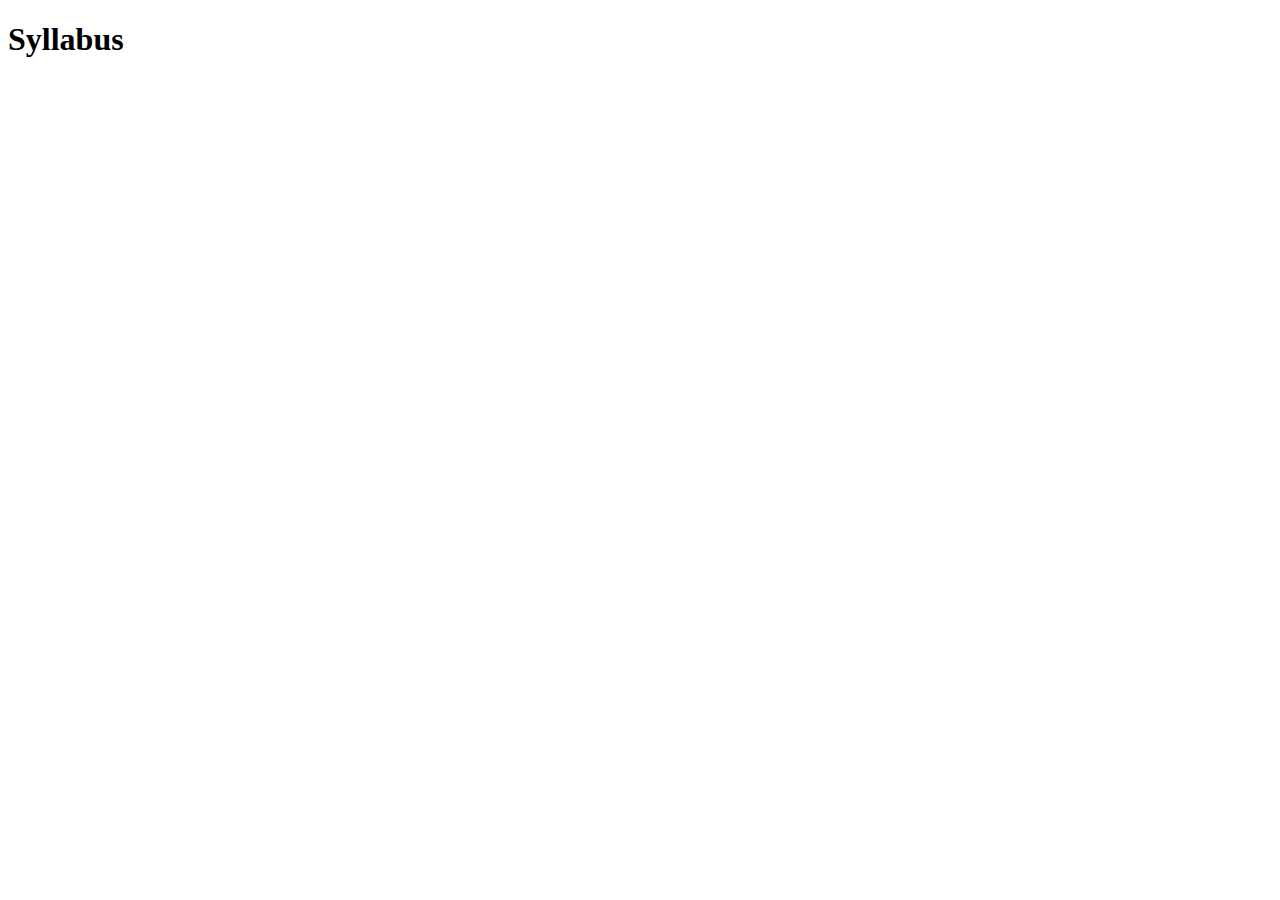
==== syllabus.html @ 0c92a415 "add syllabus page" ====
<!DOCTYPE html>
<html lang="en">
<head>
    <meta charset="UTF-8">
    <meta name="viewport" content="width=device-width, initial-scale=1.0">
    <title>Syllabus</title>
</head>
<body>
    <h1>Syllabus</h1>
</body>
</html>
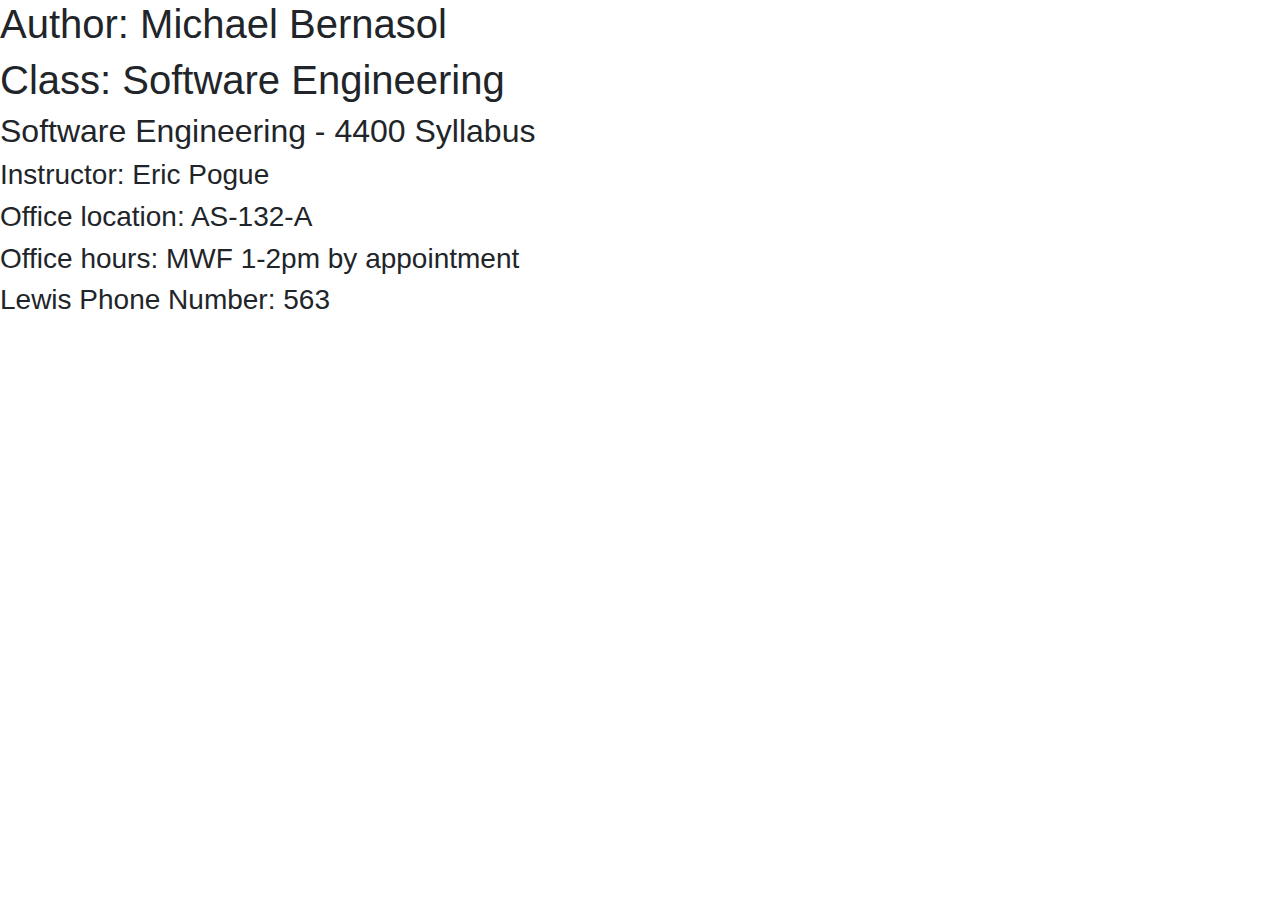
==== commit 276920c6: "add link to dice roller" ====
--- a/syllabus.html
+++ b/syllabus.html
@@ -3,9 +3,19 @@
 <head>
     <meta charset="UTF-8">
     <meta name="viewport" content="width=device-width, initial-scale=1.0">
+    <link rel="stylesheet" href="https://stackpath.bootstrapcdn.com/bootstrap/4.5.2/css/bootstrap.min.css" integrity="sha384-JcKb8q3iqJ61gNV9KGb8thSsNjpSL0n8PARn9HuZOnIxN0hoP+VmmDGMN5t9UJ0Z" crossorigin="anonymous">
+
     <title>Syllabus</title>
 </head>
 <body>
-    <h1>Syllabus</h1>
+    <header>
+        <h1>Author: Michael Bernasol</h1>
+        <h1>Class: Software Engineering </h1>
+    </header>
+    <h2>Software Engineering - 4400 Syllabus</h1>
+    <h3>Instructor: Eric Pogue</h3>
+    <h3>Office location: AS-132-A</h3>
+    <h3>Office hours: MWF 1-2pm by appointment</h3>
+    <h3>Lewis Phone Number: 563</h3>
 </body>
 </html>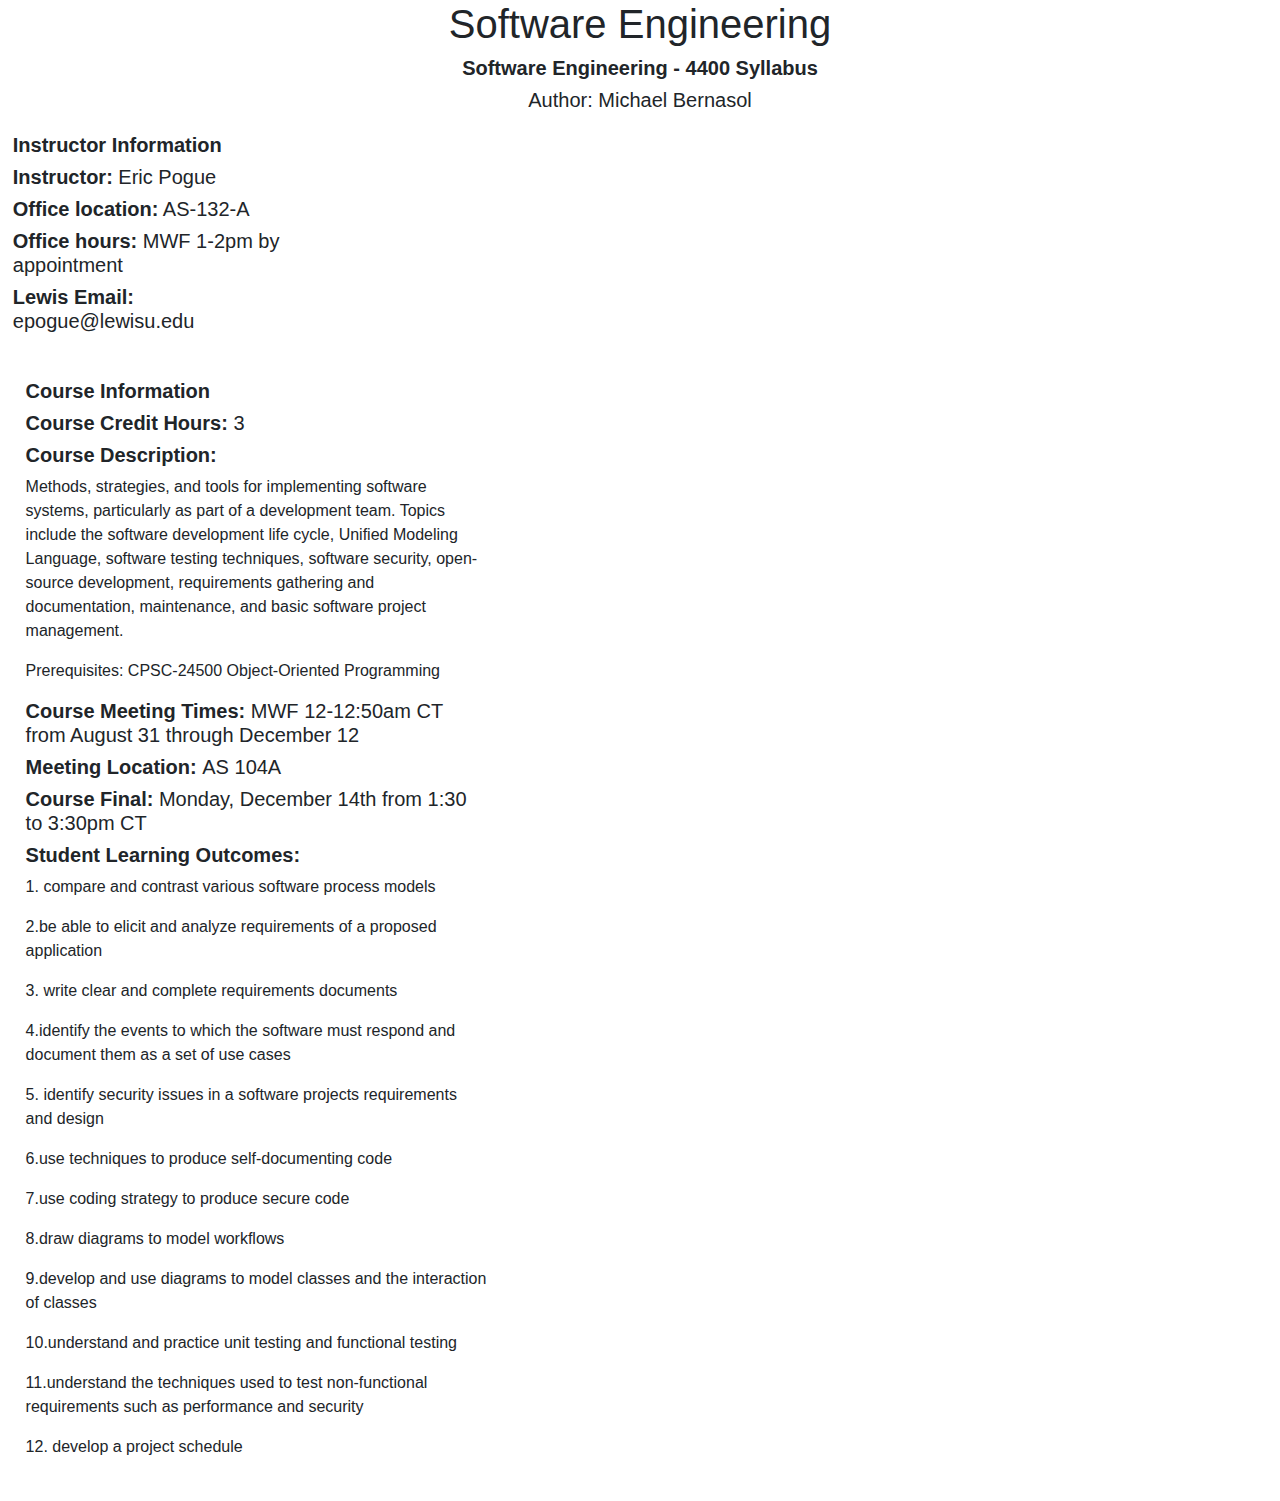
==== commit 66a7d131: "add section 1 and section 2, creating css for sections" ====
--- a/syllabus.html
+++ b/syllabus.html
@@ -4,18 +4,55 @@
     <meta charset="UTF-8">
     <meta name="viewport" content="width=device-width, initial-scale=1.0">
     <link rel="stylesheet" href="https://stackpath.bootstrapcdn.com/bootstrap/4.5.2/css/bootstrap.min.css" integrity="sha384-JcKb8q3iqJ61gNV9KGb8thSsNjpSL0n8PARn9HuZOnIxN0hoP+VmmDGMN5t9UJ0Z" crossorigin="anonymous">
-
+    <link rel="stylesheet" href="styles.css">
     <title>Syllabus</title>
 </head>
 <body>
     <header>
-        <h1>Author: Michael Bernasol</h1>
-        <h1>Class: Software Engineering </h1>
+        <h1> Software Engineering </h1>
+        <h5> <b> Software Engineering - 4400 Syllabus</h5></b> 
+        <h5> Author: Michael Bernasol</h5> 
+
     </header>
-    <h2>Software Engineering - 4400 Syllabus</h1>
-    <h3>Instructor: Eric Pogue</h3>
-    <h3>Office location: AS-132-A</h3>
-    <h3>Office hours: MWF 1-2pm by appointment</h3>
-    <h3>Lewis Phone Number: 563</h3>
+    <section id=part1>
+    <h5><b>Instructor Information</b></h5>
+   
+    <h5><b> Instructor:</b>  Eric Pogue</h5>
+    <h5><b>Office location:</b>  AS-132-A</h5>
+    <h5> <b>  Office hours:</b> MWF 1-2pm by appointment</h5>
+    <h5> <b> Lewis Email: </b>  epogue@lewisu.edu</h5>
+    </section>
+    <section id=part2>
+        <h5><b>Course Information</b></h5>
+        <h5><b>Course Credit Hours: </b> 3</h5>
+        <h5><b>Course Description: </b></h5>
+        <p> Methods, strategies, and tools for implementing software systems, particularly as part
+            of a development team. Topics include the software development life cycle, Unified
+            Modeling Language, software testing techniques, software security, open-source
+            development, requirements gathering and documentation, maintenance, and basic
+            software project management.
+        </p>
+        <p> Prerequisites: CPSC-24500 Object-Oriented Programming</p>
+        <h5><b>Course Meeting Times: </b>MWF 12-12:50am CT from August 31 through December 12 </h5>
+        <h5><b>Meeting Location: </b>AS 104A</h5>
+        <h5><b>Course Final: </b> Monday, December 14th from 1:30 to 3:30pm CT</h5>
+        <h5><b>Student Learning Outcomes: </b></h5>
+        <p>1. compare and contrast various software process models</p>
+        <p>2.be able to elicit and analyze requirements of a proposed application</p>
+        <p>3. write clear and complete requirements documents</p>
+        <p>4.identify the events to which the software must respond and document them as a set of use
+            cases</p>
+        <p>5. identify security issues in a software projects requirements and design</p>
+        <p>6.use techniques to produce self-documenting code</p>
+        <p>7.use coding strategy to produce secure code</p>
+        <p>8.draw diagrams to model workflows</p>
+        <p>9.develop and use diagrams to model classes and the interaction of classes</p>
+        <p>10.understand and practice unit testing and functional testing</p>
+        <p>11.understand the techniques used to test non-functional requirements such as performance and
+            security</p>
+        <p>12. develop a project schedule</p>
+
+    </section>
+
 </body>
 </html>--- a/styles.css
+++ b/styles.css
@@ -0,0 +1,19 @@
+body {
+    text-align: center;
+}
+
+h1 {
+    text-align: center;
+}
+
+#part1 {
+    text-align: left;
+    padding: 1%;
+    margin-right: 75%;
+}
+
+#part2 {
+    text-align: left;
+    padding: 2%;
+    margin-right: 60%;
+}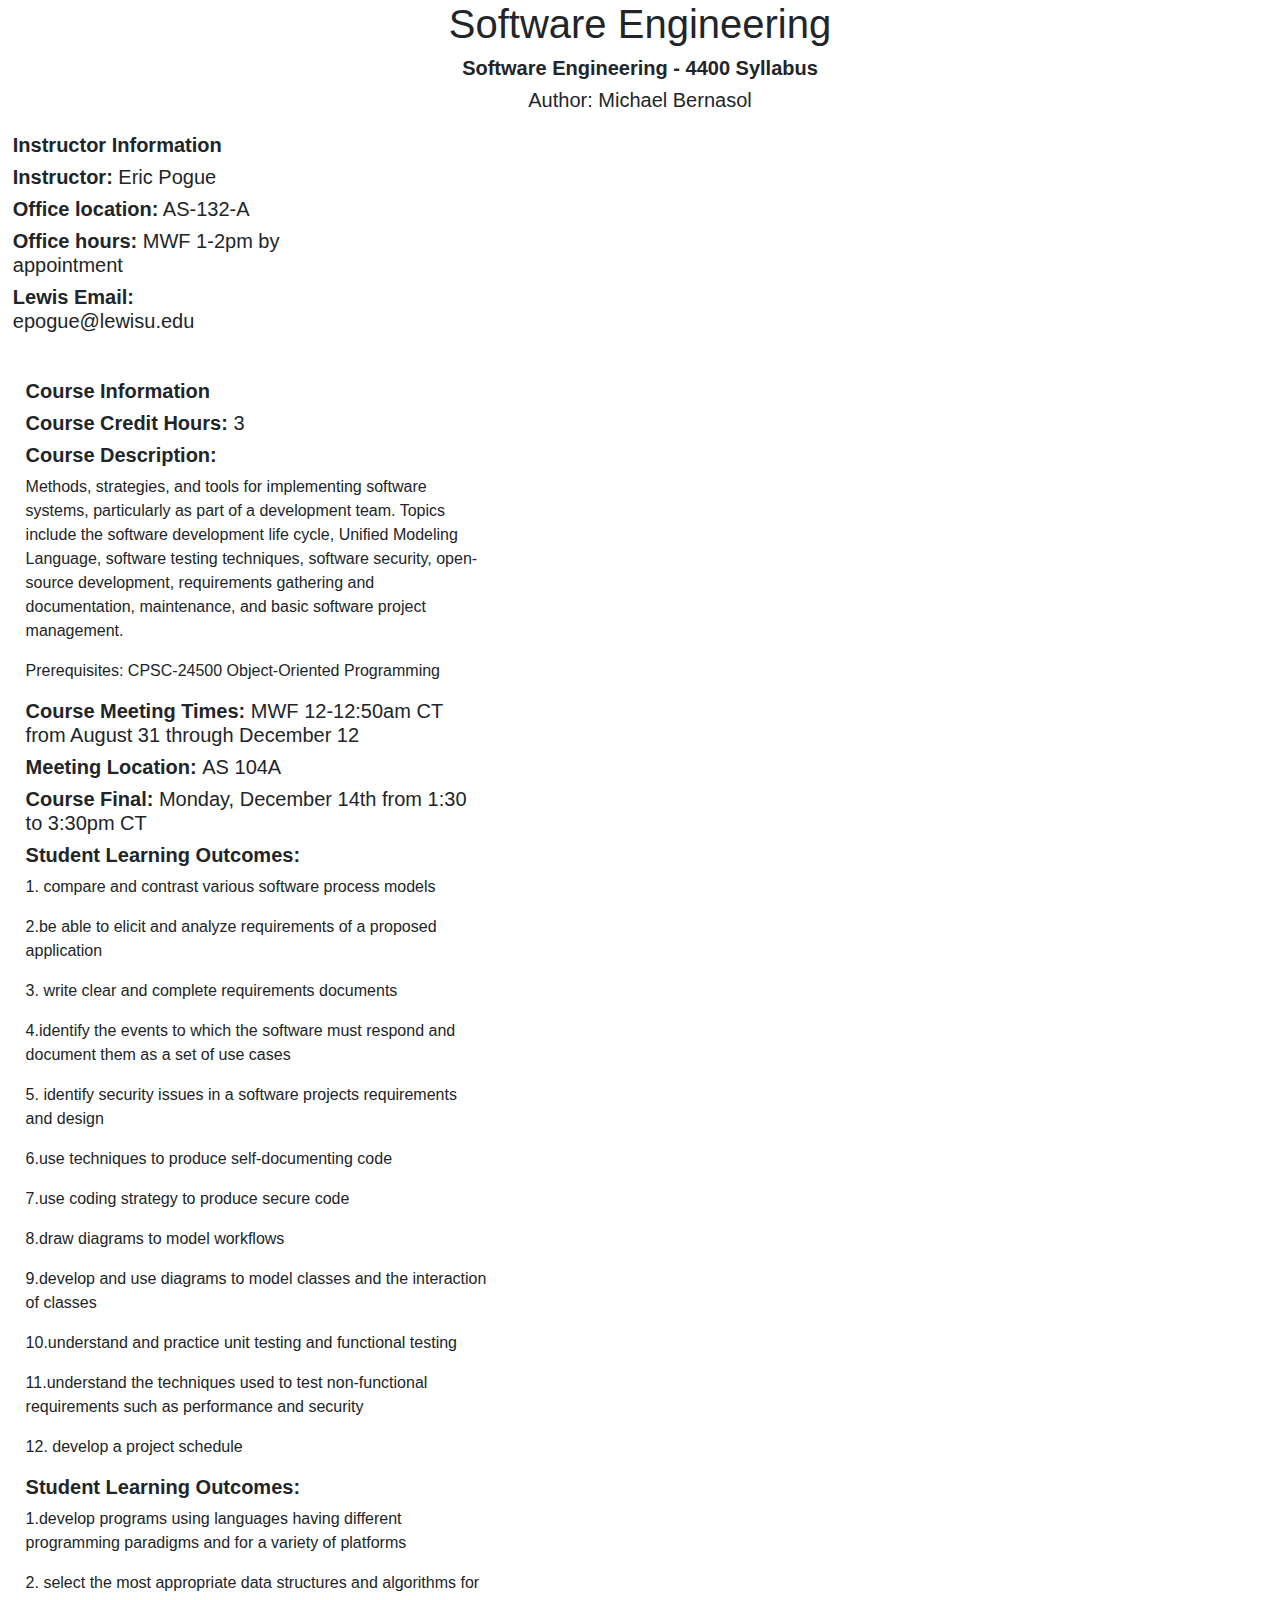
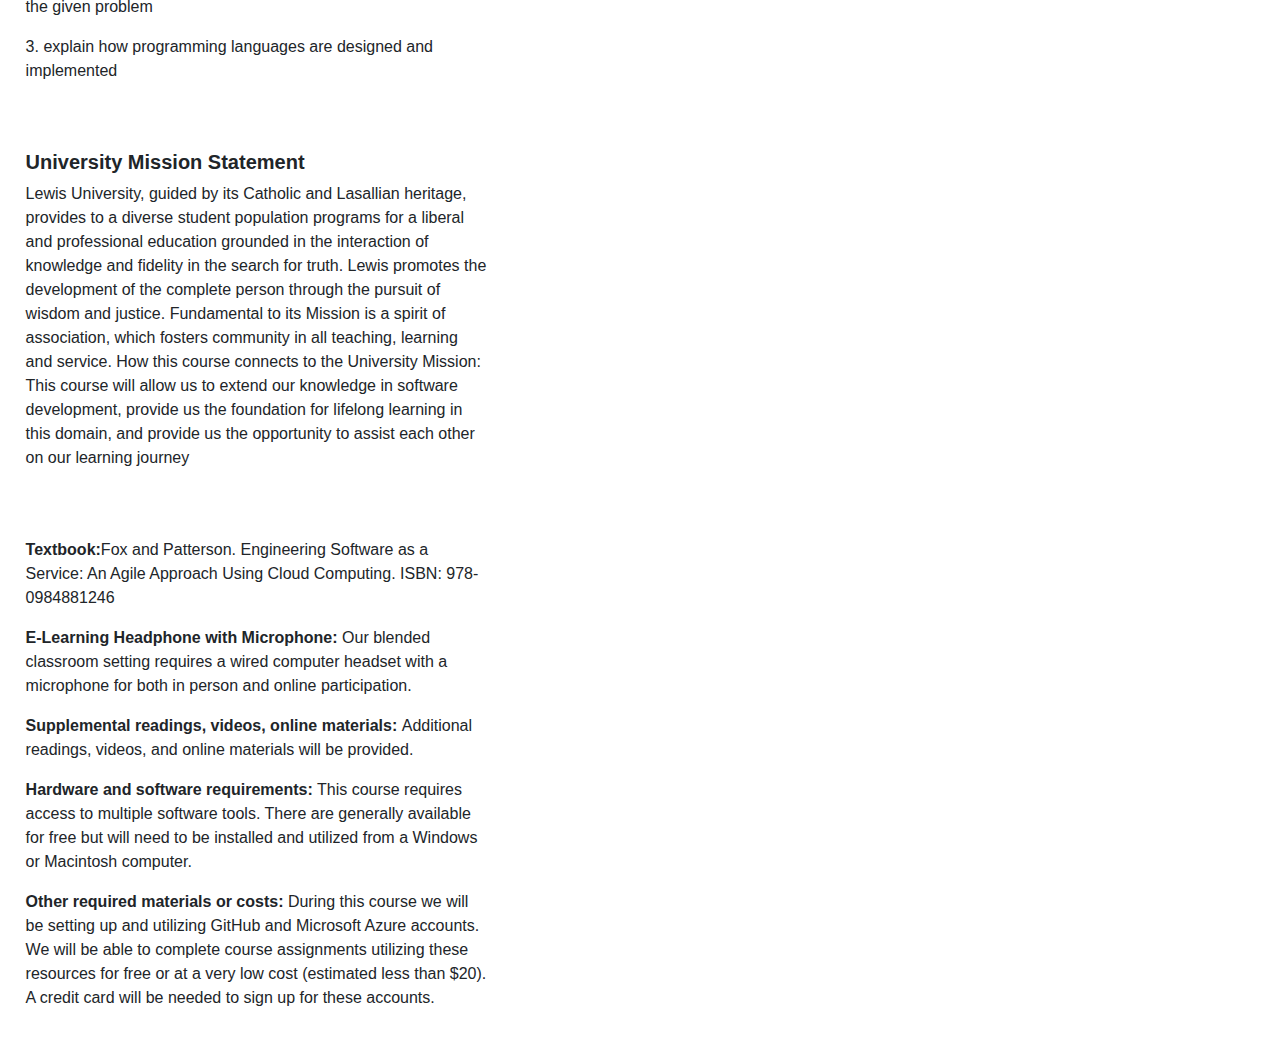
==== commit ea8a5c04: "add section 4" ====
--- a/syllabus.html
+++ b/syllabus.html
@@ -51,8 +51,44 @@
         <p>11.understand the techniques used to test non-functional requirements such as performance and
             security</p>
         <p>12. develop a project schedule</p>
+    <h5><b>Student Learning Outcomes: </b></h5>
+    <p> 1.develop programs using languages having different programming paradigms and for a variety of
+        platforms</p>
+     <p>2. select the most appropriate data structures and algorithms for the given problem</p>   
+    <p> 3. explain how programming languages are designed and implemented </p> 
+    </section>
+    <section id="part3">
+        <h5><b>University Mission Statement</b></h5>
+        <p>Lewis University, guided by its Catholic and Lasallian heritage, provides to a diverse
+            student population programs for a liberal and professional education grounded in the
+            interaction of knowledge and fidelity in the search for truth.
+            Lewis promotes the development of the complete person through the pursuit of wisdom
+            and justice. Fundamental to its Mission is a spirit of association, which fosters
+            community in all teaching, learning and service.
+            How this course connects to the University Mission:
+            This course will allow us to extend our knowledge in software development, provide us
+            the foundation for lifelong learning in this domain, and provide us the opportunity to
+            assist each other on our learning journey </p>
+    </section>
+
+    <section id=part4>
+    <p><b>Textbook:</b>Fox and Patterson. Engineering Software as a Service: An Agile Approach
+        Using Cloud Computing. ISBN: 978-0984881246</h5>
+    <p><b>E-Learning Headphone with Microphone:</b> Our blended classroom setting
+        requires a wired computer headset with a microphone for both in person and
+        online participation.</h5>
+    <p><b>Supplemental readings, videos, online materials: </b> Additional readings, videos, and
+        online materials will be provided.</h5>
+    <p><b></b></h5>
+    <p><b>Hardware and software requirements:</b> This course requires access to multiple
+        software tools. There are generally available for free but will need to be installed and
+        utilized from a Windows or Macintosh computer.</h5>
+    <p><b>Other required materials or costs:</b> During this course we will be setting up and utilizing
+        GitHub and Microsoft Azure accounts. We will be able to complete course assignments
+        utilizing these resources for free or at a very low cost (estimated less than $20). A credit
+        card will be needed to sign up for these accounts.</h5>
+
 
     </section>
-
 </body>
 </html>--- a/styles.css
+++ b/styles.css
@@ -16,4 +16,16 @@
     text-align: left;
     padding: 2%;
     margin-right: 60%;
+}
+
+#part3{
+    text-align: left;
+    padding: 2%;
+    margin-right: 60%;
+}
+
+#part4{
+    text-align: left;
+    padding: 2%;
+    margin-right: 60%;
 }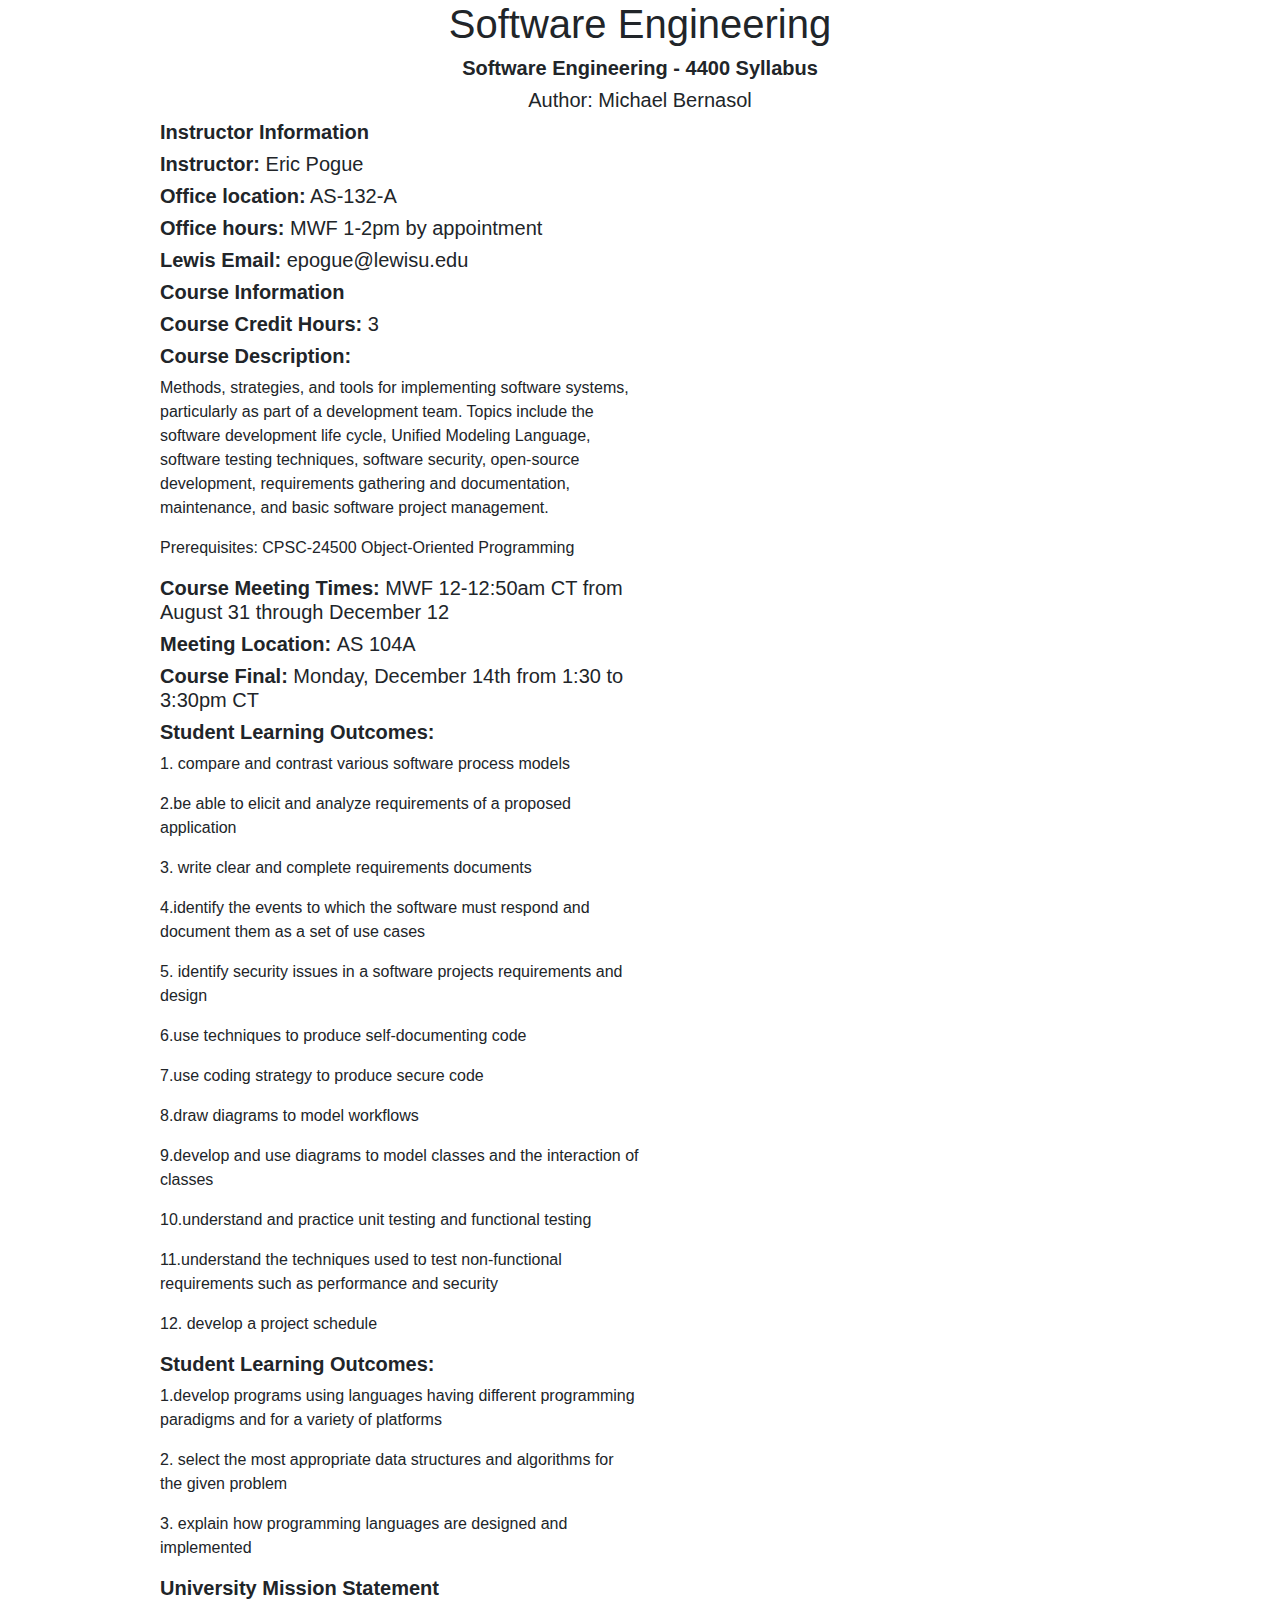
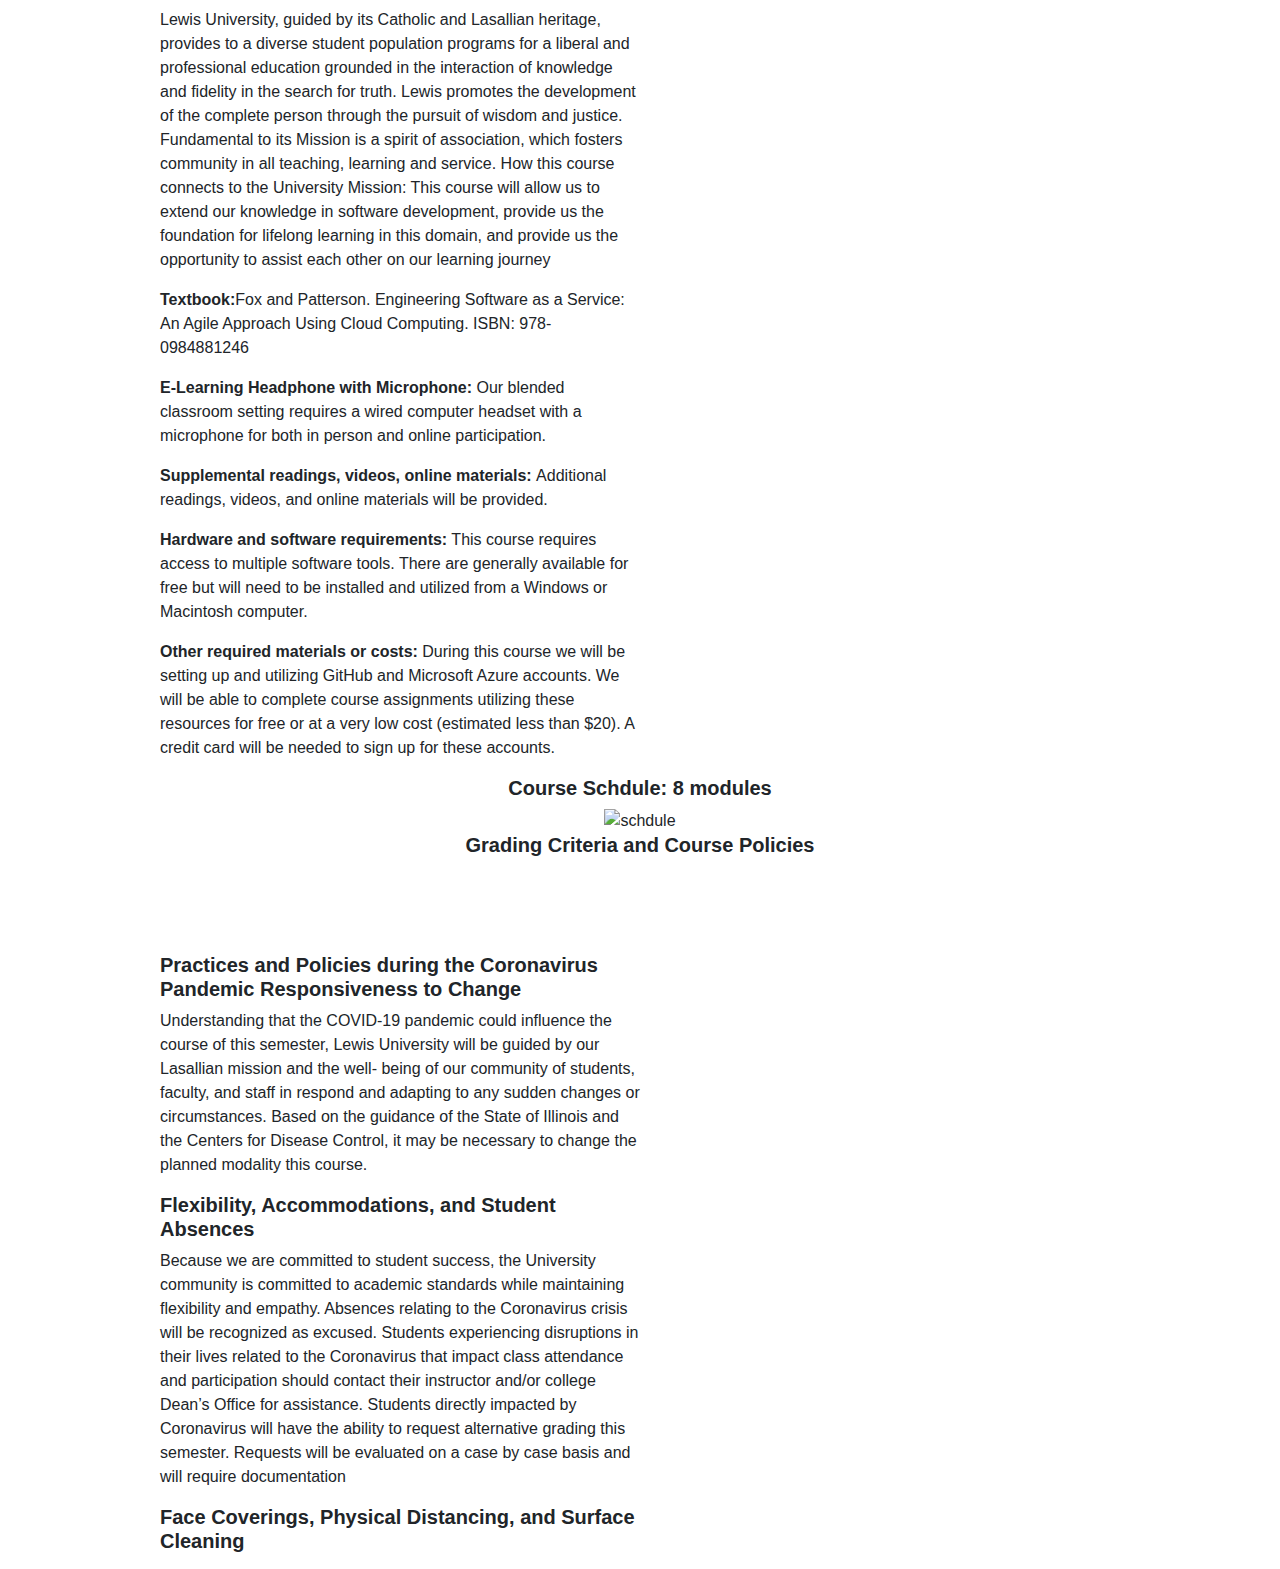
==== commit b6f3e5a8: "add more content" ====
--- a/syllabus.html
+++ b/syllabus.html
@@ -90,5 +90,47 @@
 
 
     </section>
+
+    <section id=part5> 
+        <h5><b>Course Schdule: 8 modules</b></h5>
+        <img src="schedule.png" alt="schdule">
+    </section>
+
+
+    <section id=part6> 
+       <h5><b>Grading Criteria and Course Policies</b></h5>
+       <img src="grade.png" alt="">
+    </section>
+
+    <section id=part7>
+        <h5><b>Practices and Policies during the Coronavirus Pandemic
+            Responsiveness to Change</b></h5>
+            <p>
+                Understanding that the COVID-19 pandemic could influence the course of this
+                semester, Lewis University will be guided by our Lasallian mission and the well-
+                being of our community of students, faculty, and staff in respond and adapting to
+                any sudden changes or circumstances. Based on the guidance of the State of
+                Illinois and the Centers for Disease Control, it may be necessary to change the
+                planned modality this course.
+            </p>
+        <h5><b>Flexibility, Accommodations, and Student Absences</b></h5>
+        <p>
+            Because we are committed to student success, the University community is
+            committed to academic standards while maintaining flexibility and empathy.
+        Absences relating to the Coronavirus crisis will be recognized as excused.
+        Students experiencing disruptions in their lives related to the Coronavirus that
+        impact class attendance and participation should contact their instructor and/or
+    college Dean’s Office for assistance. Students directly impacted by Coronavirus
+    will have the ability to request alternative grading this semester. Requests will be
+    evaluated on a case by case basis and will require documentation
+        </p>
+        <h5><b>Face Coverings, Physical Distancing, and Surface Cleaning</b></h5>
+        <p>
+
+
+        </p>
+
+    </section>
+
 </body>
 </html>--- a/styles.css
+++ b/styles.css
@@ -8,24 +8,31 @@
 
 #part1 {
     text-align: left;
-    padding: 1%;
-    margin-right: 75%;
+    padding-left: 12.5%;
+    margin-right: 50%;
 }
 
 #part2 {
     text-align: left;
-    padding: 2%;
-    margin-right: 60%;
+    padding-left: 12.5%;    
+    margin-right: 50%;
 }
 
 #part3{
     text-align: left;
-    padding: 2%;
-    margin-right: 60%;
+    padding-left: 12.5%;
+    margin-right: 50%;
 }
 
 #part4{
     text-align: left;
-    padding: 2%;
-    margin-right: 60%;
+    padding-left: 12.5%;    
+    margin-right: 50%;
+}
+
+#part7 {
+    text-align: left;
+    padding-top: 5%;
+    padding-left: 12.5%;    
+    margin-right: 50%; 
 }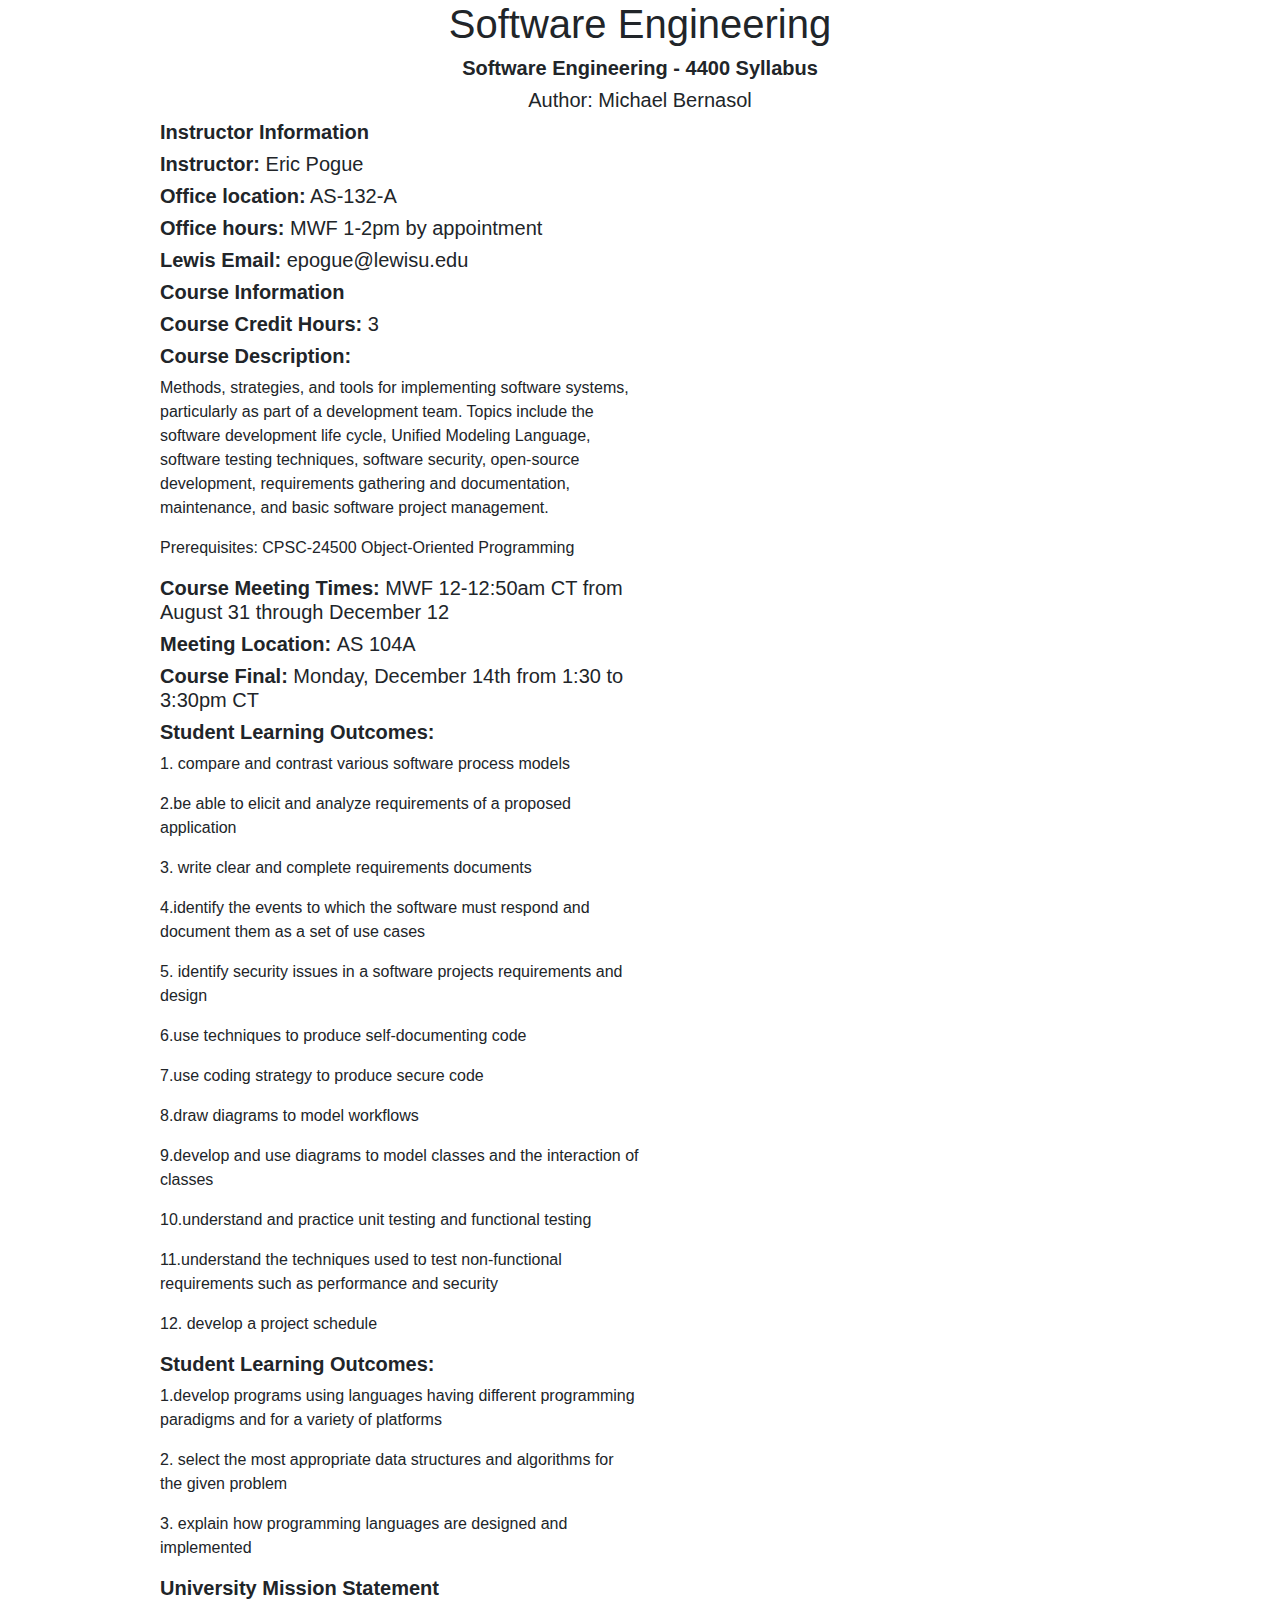
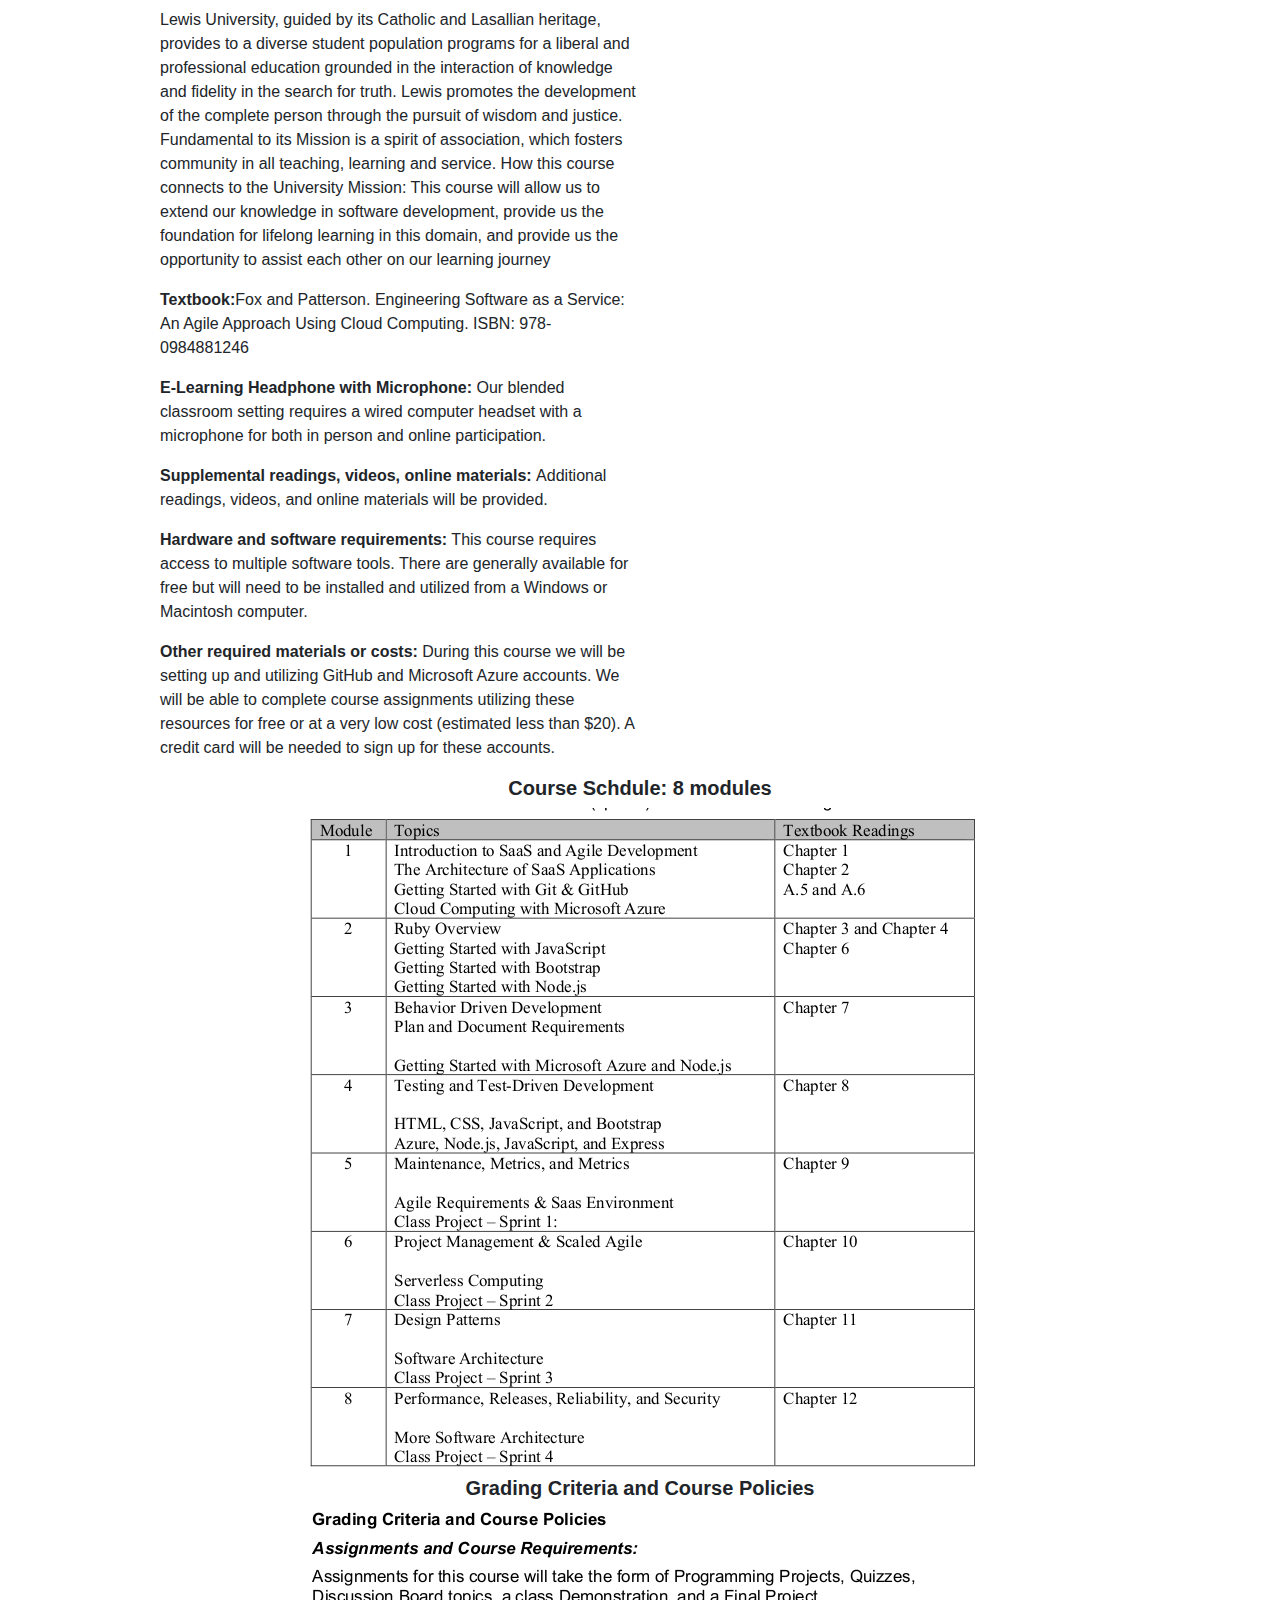
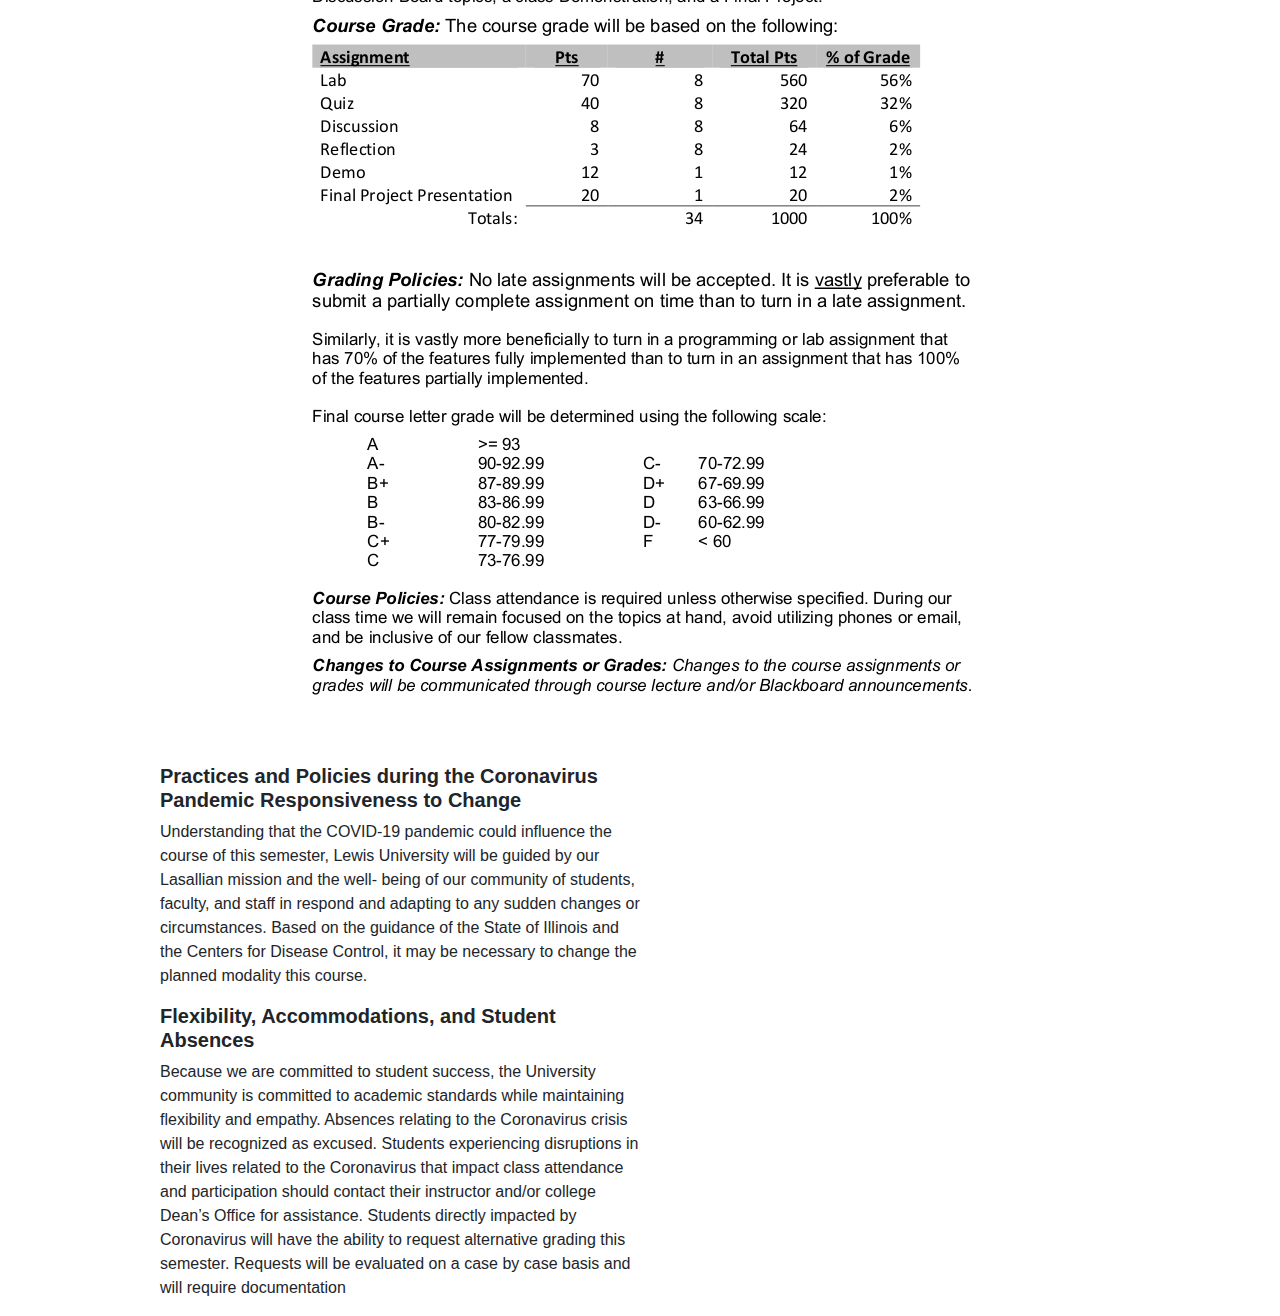
==== commit d1200cd2: "fix syllabus" ====
--- a/syllabus.html
+++ b/syllabus.html
@@ -124,11 +124,7 @@
     will have the ability to request alternative grading this semester. Requests will be
     evaluated on a case by case basis and will require documentation
         </p>
-        <h5><b>Face Coverings, Physical Distancing, and Surface Cleaning</b></h5>
-        <p>
-
-
-        </p>
+        
 
     </section>
 
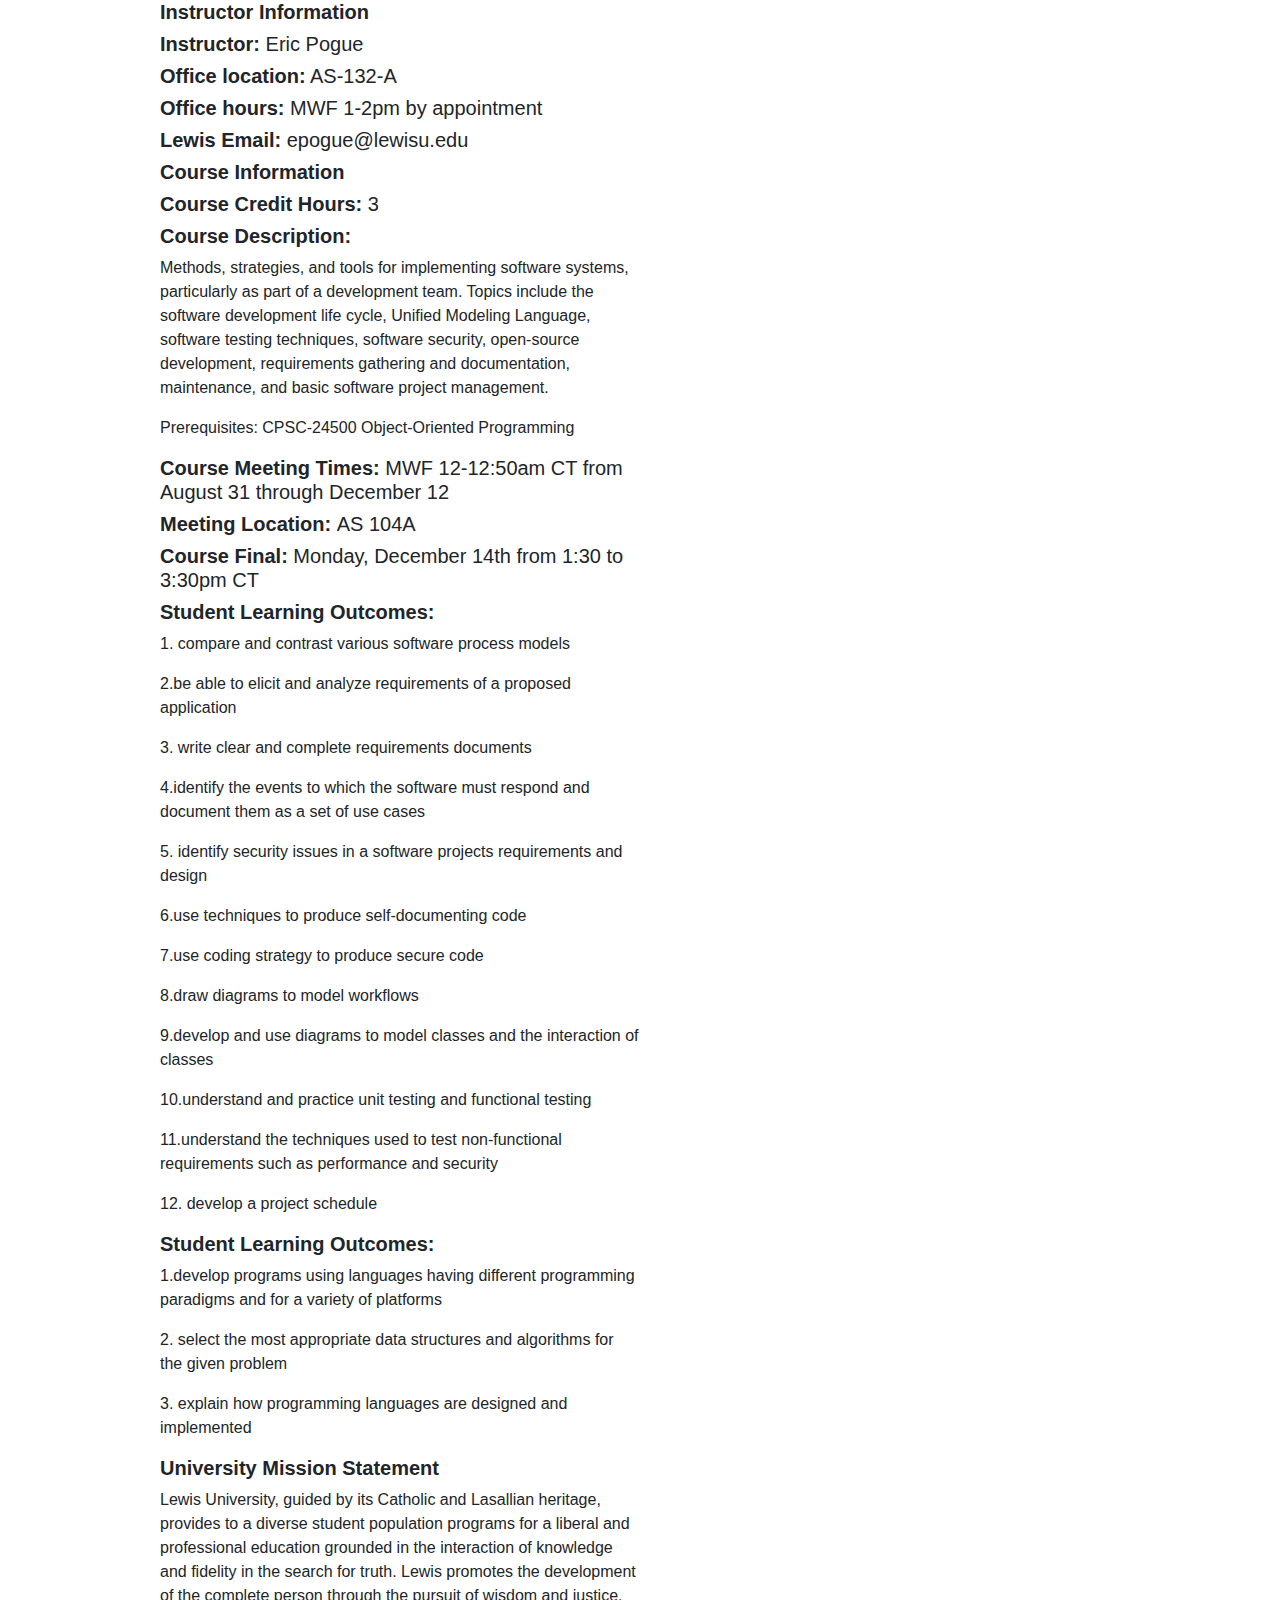
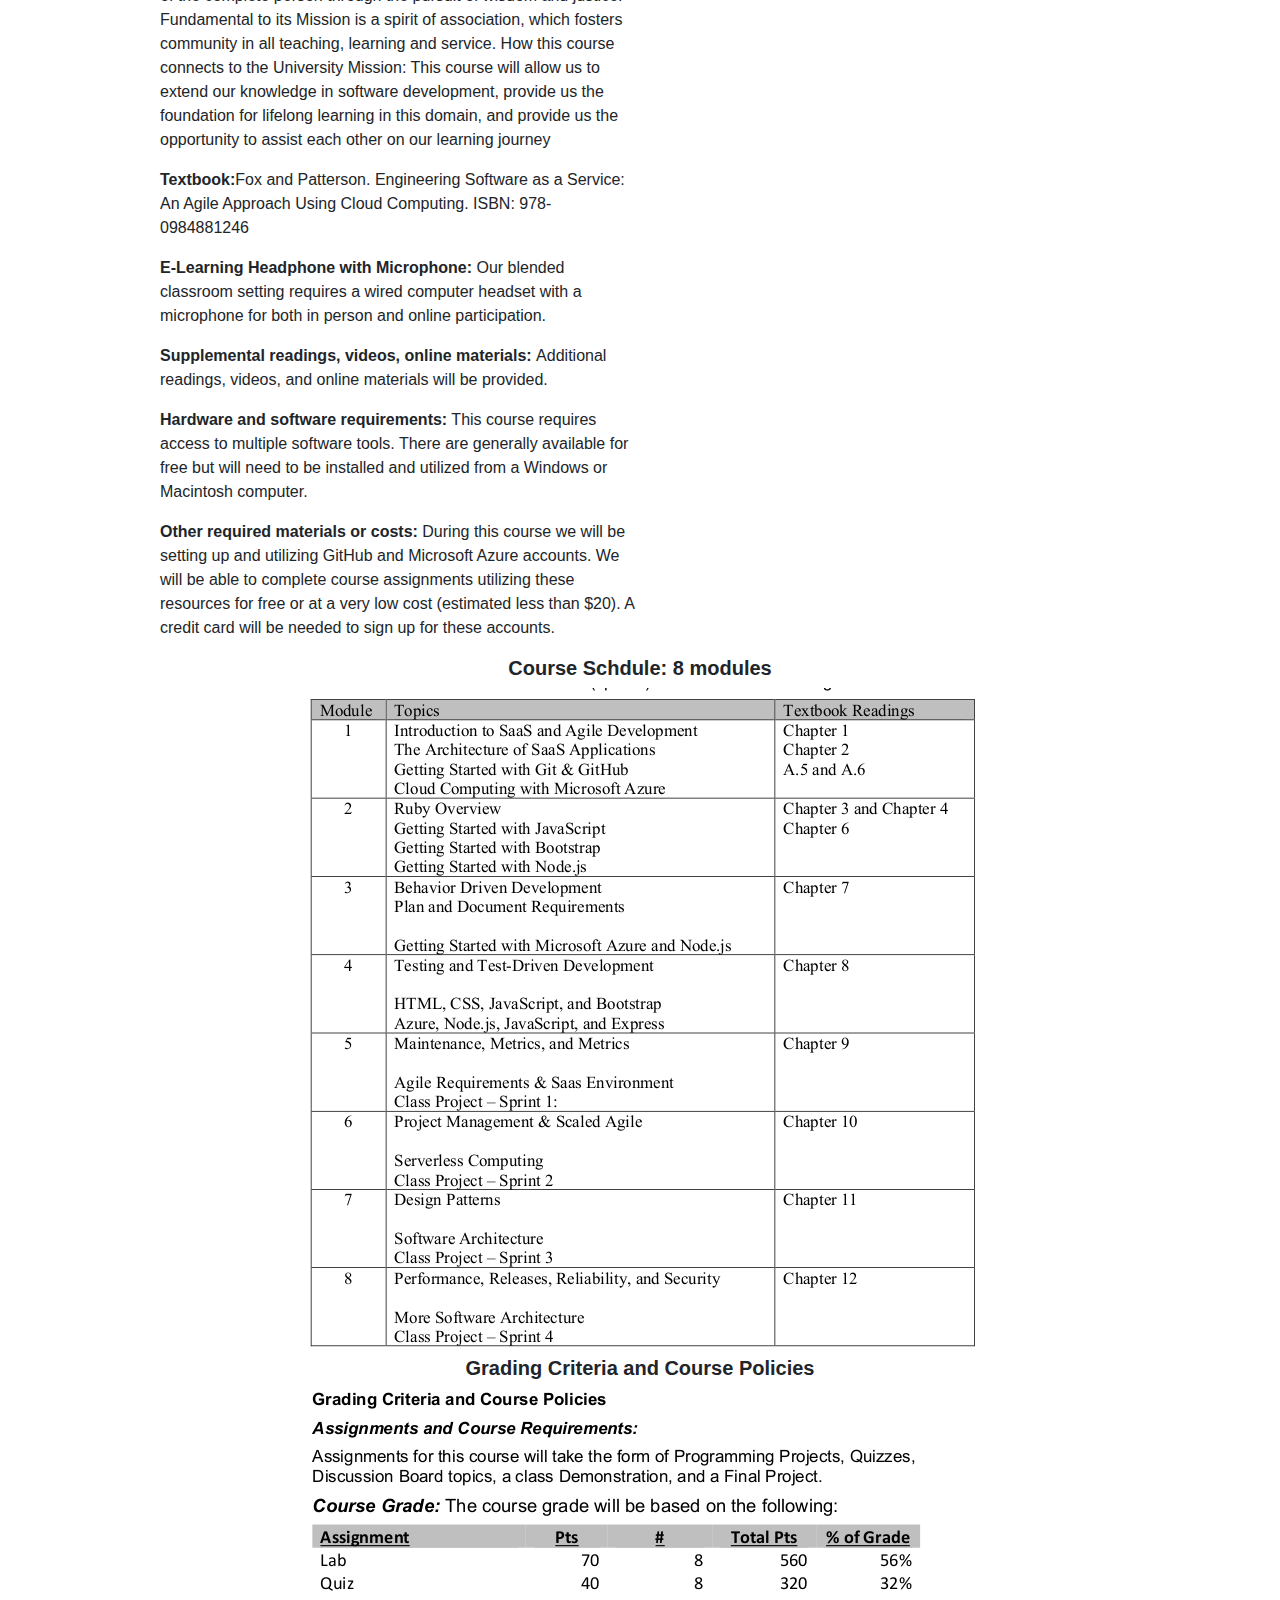
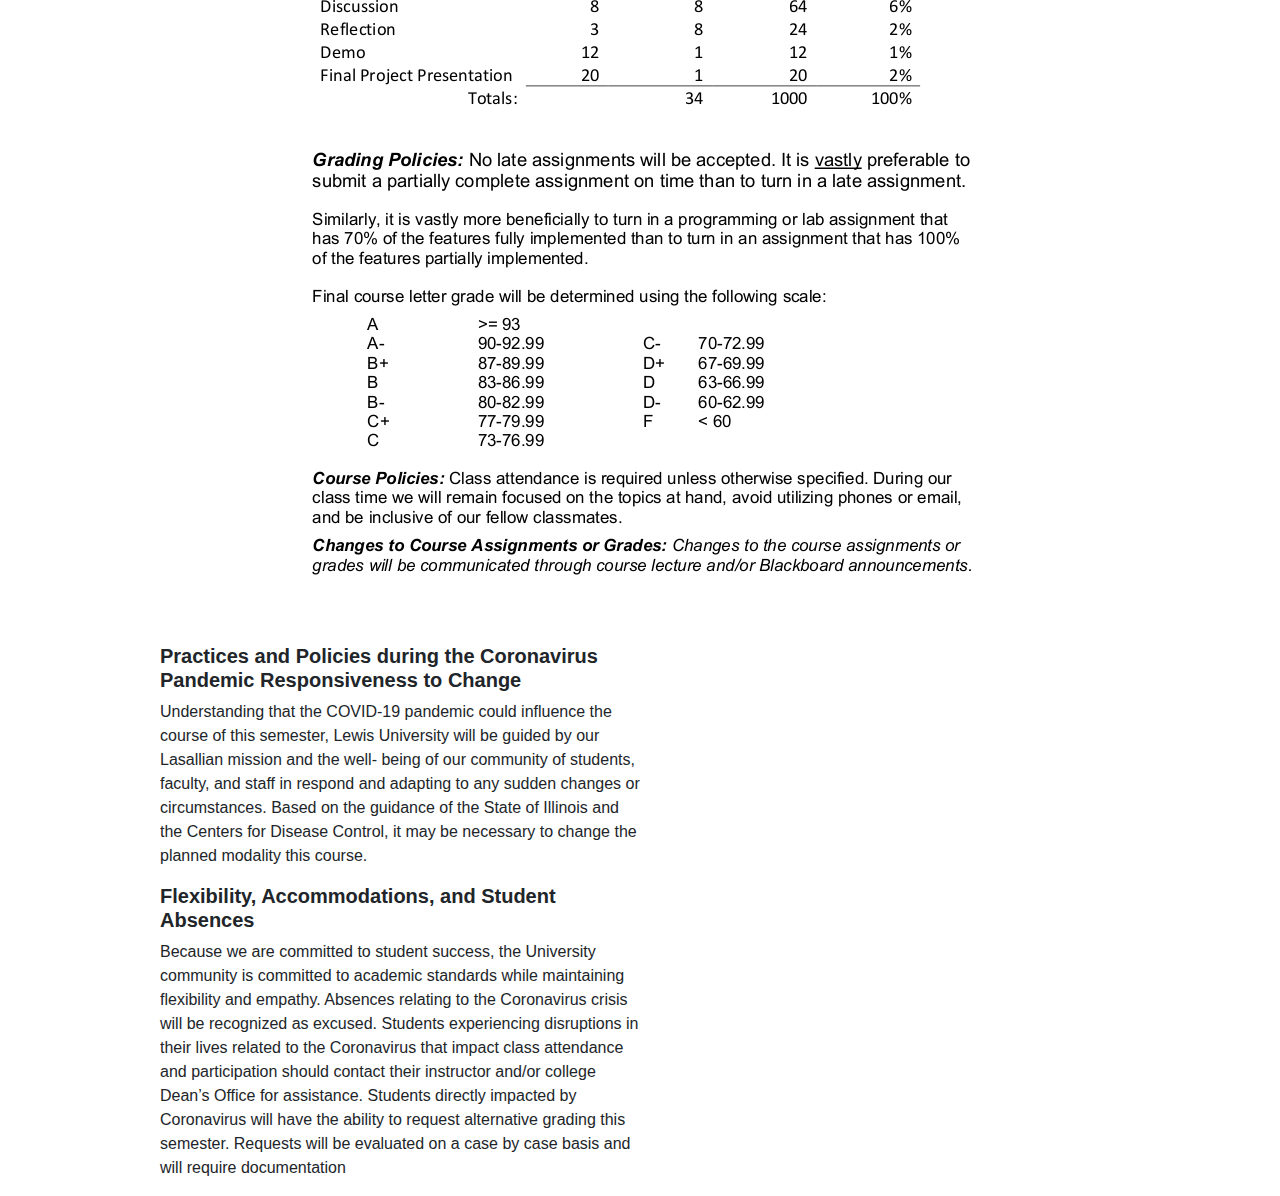
==== commit 86e1fb90: "add bootstrap styling" ====
--- a/syllabus.html
+++ b/syllabus.html
@@ -9,9 +9,11 @@
 </head>
 <body>
     <header>
-        <h1> Software Engineering </h1>
-        <h5> <b> Software Engineering - 4400 Syllabus</h5></b> 
-        <h5> Author: Michael Bernasol</h5> 
+      <!--   Software Engineering 
+         Software Engineering - 4400 Syllabus
+        Author: Michael Bernasol
+        Lab 2
+    -->
 
     </header>
     <section id=part1>
@@ -93,13 +95,13 @@
 
     <section id=part5> 
         <h5><b>Course Schdule: 8 modules</b></h5>
-        <img src="schedule.png" alt="schdule">
+        <img src="images/schedule.png" alt="schdule">
     </section>
 
 
     <section id=part6> 
        <h5><b>Grading Criteria and Course Policies</b></h5>
-       <img src="grade.png" alt="">
+       <img src="images/grade.png" alt="">
     </section>
 
     <section id=part7>
--- a/styles.css
+++ b/styles.css
@@ -35,4 +35,18 @@
     padding-top: 5%;
     padding-left: 12.5%;    
     margin-right: 50%; 
-}+}
+
+.top {
+    background-color: #3282b8;
+    color: #fff;
+}
+
+.card-img-top {
+    width: 30%;
+    padding-top: 5%;
+   
+}
+.center-card{
+    text-align: center;
+}
